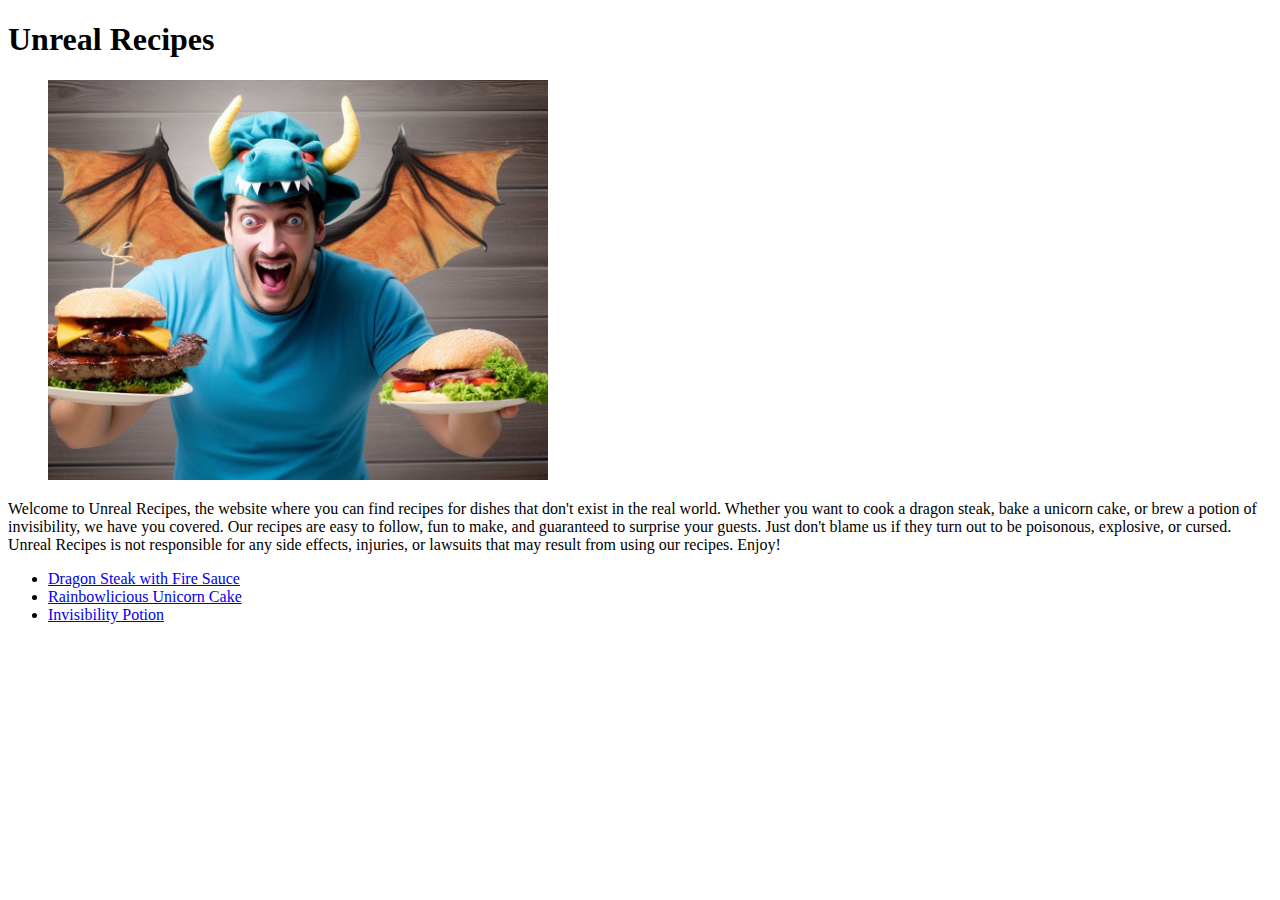
==== index.html @ 1d03efdb "Added three recipe pages: Dragon Steak with Fire Sauce, Invisibility Potion, and Rainbowlicious Unic" ====
<!DOCTYPE html>
<html lang="en">

<head>
    <meta charset="UTF-8">
    <meta name="viewport" content="width=device-width, initial-scale=1.0">
    <title>Unreal Recipes</title>
</head>

<body>
    <header>
        <h1>Unreal Recipes</h1>
    </header>
    <figure>
        <img width="500" height="400" src="./images/unreal-recipes.jpg"
            alt="A man in a dragon costume, holding two burgers">
    </figure>
    <section>
        <p>Welcome to Unreal Recipes, the website where you can find recipes for dishes that don't exist in the real
            world.
            Whether you want to cook a dragon steak, bake a unicorn cake, or brew a potion of invisibility, we have you
            covered. Our recipes are easy to follow, fun to make, and guaranteed to surprise your guests. Just don't
            blame us if they turn out to be poisonous, explosive, or cursed. Unreal Recipes is not responsible for any
            side effects, injuries, or lawsuits that may result from using our recipes. Enjoy!</p>
    </section>
    <nav>
        <ul>
            <li> <a href="./recipes/dragon-steak.html">Dragon Steak with Fire Sauce</a></li>
            <li> <a href="./recipes/unicorn-cake.html">Rainbowlicious Unicorn Cake</a></li>
            <li> <a href="./recipes/invisibility-potion.html">Invisibility Potion</a></li>
        </ul>
    </nav>
</body>

</html>
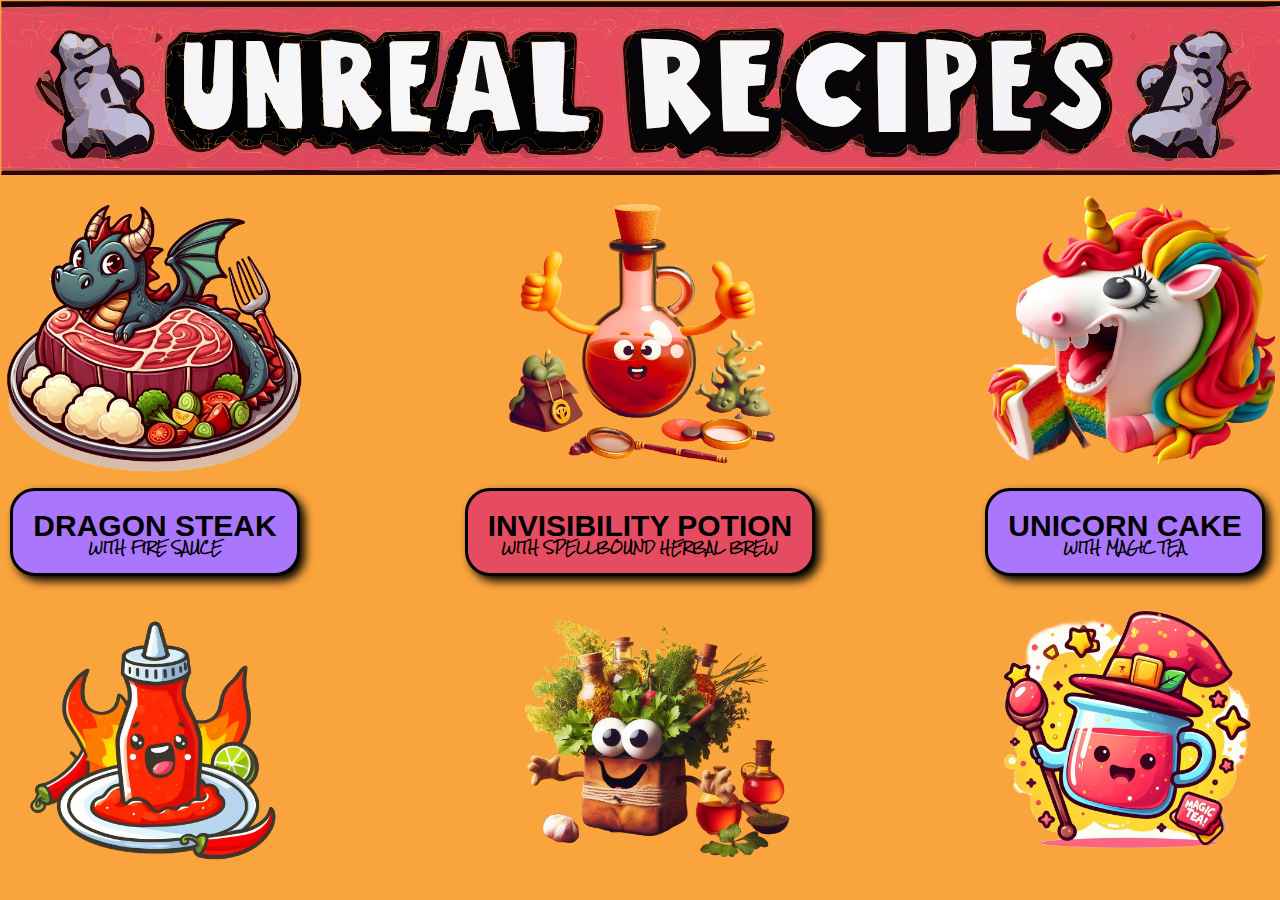
==== commit 3916e03d: "added styles, some new images and buttons to the index page." ====
--- a/index.html
+++ b/index.html
@@ -5,31 +5,48 @@
     <meta charset="UTF-8">
     <meta name="viewport" content="width=device-width, initial-scale=1.0">
     <title>Unreal Recipes</title>
+    <link rel="preconnect" href="https://fonts.googleapis.com">
+    <link rel="preconnect" href="https://fonts.gstatic.com" crossorigin>
+    <link href="https://fonts.googleapis.com/css2?family=Chewy&family=Rock+Salt&display=swap" rel="stylesheet">
+    <link rel="stylesheet" href="./styles.css">
 </head>
 
 <body>
     <header>
-        <h1>Unreal Recipes</h1>
+
+        <div class="heading-img-container">
+            <img class="heading-img" src="images/heading2.svg" alt="heading">
+
+        </div>
+
+
+
     </header>
-    <figure>
-        <img width="500" height="400" src="./images/unreal-recipes.jpg"
-            alt="A man in a dragon costume, holding two burgers">
-    </figure>
-    <section>
-        <p>Welcome to Unreal Recipes, the website where you can find recipes for dishes that don't exist in the real
-            world.
-            Whether you want to cook a dragon steak, bake a unicorn cake, or brew a potion of invisibility, we have you
-            covered. Our recipes are easy to follow, fun to make, and guaranteed to surprise your guests. Just don't
-            blame us if they turn out to be poisonous, explosive, or cursed. Unreal Recipes is not responsible for any
-            side effects, injuries, or lawsuits that may result from using our recipes. Enjoy!</p>
-    </section>
-    <nav>
-        <ul>
-            <li> <a href="./recipes/dragon-steak.html">Dragon Steak with Fire Sauce</a></li>
-            <li> <a href="./recipes/unicorn-cake.html">Rainbowlicious Unicorn Cake</a></li>
-            <li> <a href="./recipes/invisibility-potion.html">Invisibility Potion</a></li>
-        </ul>
-    </nav>
+
+    <div class="recipes-container">
+        <div class="recipe-container">
+            <img class="recipe-image" src="images/steak-f.png" alt="dragon">
+            <a class="button blue-button" href="./recipes/dragon-steak.html">Dragon Steak<br>
+                <div class="button-secondary-text">with fire sauce</div>
+            </a>
+            <img class="recipe-image" src="./images/sauce.png" alt="">
+        </div>
+        <div class="recipe-container">
+            <img class="recipe-image" src="./images/invisibility-potion.png" alt="invisibility potion">
+            <a class="button red-button" href="./recipes/invisibility-potion.html">Invisibility Potion<br>
+                <div class="button-secondary-text">with Spellbound Herbal Brew</div>
+            </a>
+            <img class="recipe-image" src="./images/magic-herbs.png" alt="magic herbs">
+        </div>
+        <div class="recipe-container">
+            <img class="recipe-image" src="./images/unicorn-cake.png" alt="unicorn cake">
+            <a class="button blue-button" href="./recipes/unicorn-cake.html">Unicorn Cake<br>
+                <div class="button-secondary-text">with magic tea</div>
+            </a>
+            <img class="recipe-image" src="images/magic-tea.png" alt="magic tea">
+        </div>
+    </div>
+
 </body>
 
 </html>--- a/styles.css
+++ b/styles.css
@@ -0,0 +1,105 @@
+/* reset css */
+html, body, div, span, applet, object, iframe,
+h1, h2, h3, h4, h5, h6, p, blockquote, pre,
+a, abbr, acronym, address, big, cite, code,
+del, dfn, em, img, ins, kbd, q, s, samp,
+small, strike, strong, sub, sup, tt, var,
+b, u, i, center,
+dl, dt, dd, ol, ul, li,
+fieldset, form, label, legend,
+table, caption, tbody, tfoot, thead, tr, th, td,
+article, aside, canvas, details, embed, 
+figure, figcaption, footer, header, hgroup, 
+menu, nav, output, ruby, section, summary,
+time, mark, audio, video {
+	margin: 0;
+	padding: 0;
+	border: 0;
+	font-size: 100%;
+	font: inherit;
+	vertical-align: baseline;
+}
+/* HTML5 display-role reset for older browsers */
+article, aside, details, figcaption, figure, 
+footer, header, hgroup, menu, nav, section {
+	display: block;
+}
+body {
+	line-height: 1;
+}
+ol, ul {
+	list-style: none;
+}
+blockquote, q {
+	quotes: none;
+}
+blockquote:before, blockquote:after,
+q:before, q:after {
+	content: '';
+	content: none;
+}
+table {
+	border-collapse: collapse;
+	border-spacing: 0;
+}
+/* end reset css */
+
+body {
+    background-color: #faa43d;
+}
+
+.heading-img {
+    height: auto;
+    width: 100%;
+}
+
+.recipes-container {
+    display: flex;
+    justify-content: space-between;
+}
+
+.recipe-container {
+    display: flex;
+    flex-direction: column;
+    align-items: center;
+}
+
+
+
+.button-secondary-text {
+    font-family: 'Rock Salt', Arial, Helvetica, sans-serif;
+    text-align: center;
+    font-size: 12px;
+}
+
+.recipe-image {
+    padding: 5px;
+    width: 300px;
+    height: auto;
+}
+
+
+.button {
+    text-decoration: none;
+    color: black;
+    border: 3px solid black;
+    font-weight: bold;
+    border-radius: 25px;
+    padding: 20px;
+    font-family: Chewy, Arial, sans-serif;
+    font-size: 30px;
+    height: auto;
+    text-transform: uppercase;
+    text-align: center;
+    box-shadow: 5px 5px 10px #000000;
+}
+
+.blue-button {
+
+    background-color: #aa76fc;
+
+}
+
+.red-button {
+    background-color: #e54c61;
+}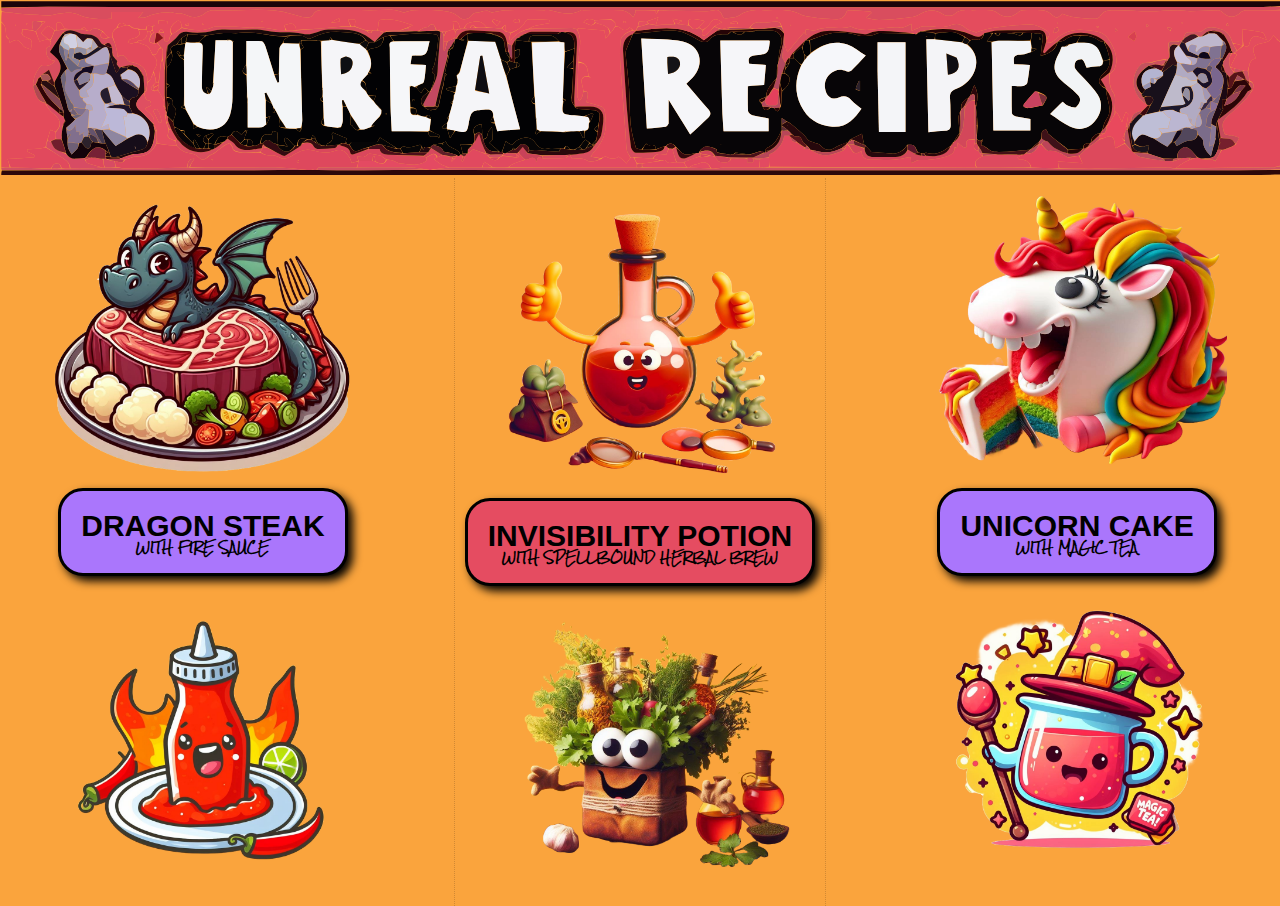
==== commit 9281b29e: "made some adjustments" ====
--- a/index.html
+++ b/index.html
@@ -31,7 +31,7 @@
             </a>
             <img class="recipe-image" src="./images/sauce.png" alt="">
         </div>
-        <div class="recipe-container">
+        <div class="recipe-container middle-container">
             <img class="recipe-image" src="./images/invisibility-potion.png" alt="invisibility potion">
             <a class="button red-button" href="./recipes/invisibility-potion.html">Invisibility Potion<br>
                 <div class="button-secondary-text">with Spellbound Herbal Brew</div>
--- a/styles.css
+++ b/styles.css
@@ -1,48 +1,193 @@
 /* reset css */
-html, body, div, span, applet, object, iframe,
-h1, h2, h3, h4, h5, h6, p, blockquote, pre,
-a, abbr, acronym, address, big, cite, code,
-del, dfn, em, img, ins, kbd, q, s, samp,
-small, strike, strong, sub, sup, tt, var,
-b, u, i, center,
-dl, dt, dd, ol, ul, li,
-fieldset, form, label, legend,
-table, caption, tbody, tfoot, thead, tr, th, td,
-article, aside, canvas, details, embed, 
-figure, figcaption, footer, header, hgroup, 
-menu, nav, output, ruby, section, summary,
-time, mark, audio, video {
-	margin: 0;
-	padding: 0;
-	border: 0;
-	font-size: 100%;
-	font: inherit;
-	vertical-align: baseline;
-}
+html,
+body,
+div,
+span,
+applet,
+object,
+iframe,
+h1,
+h2,
+h3,
+h4,
+h5,
+h6,
+p,
+blockquote,
+pre,
+a,
+abbr,
+acronym,
+address,
+big,
+cite,
+code,
+del,
+dfn,
+em,
+img,
+ins,
+kbd,
+q,
+s,
+samp,
+small,
+strike,
+strong,
+sub,
+sup,
+tt,
+var,
+b,
+u,
+i,
+center,
+dl,
+dt,
+dd,
+ul,
+li,
+fieldset,
+form,
+label,
+legend,
+table,
+caption,
+tbody,
+tfoot,
+thead,
+tr,
+th,
+td,
+article,
+aside,
+canvas,
+details,
+embed,
+figure,
+figcaption,
+footer,
+header,
+hgroup,
+menu,
+nav,
+output,
+ruby,
+section,
+summary,
+time,
+mark,
+audio,
+video {
+    margin: 0;
+    padding: 0;
+    border: 0;
+    font-size: 100%;
+    font: inherit;
+    vertical-align: baseline;
+}
+
 /* HTML5 display-role reset for older browsers */
-article, aside, details, figcaption, figure, 
-footer, header, hgroup, menu, nav, section {
-	display: block;
-}
+article,
+aside,
+details,
+figcaption,
+figure,
+footer,
+header,
+hgroup,
+menu,
+nav,
+section {
+    display: block;
+}
+
 body {
-	line-height: 1;
-}
-ol, ul {
-	list-style: none;
-}
-blockquote, q {
-	quotes: none;
-}
-blockquote:before, blockquote:after,
-q:before, q:after {
-	content: '';
-	content: none;
-}
+    line-height: 1;
+}
+
+
+ul {
+    list-style: none;
+}
+
+blockquote,
+q {
+    quotes: none;
+}
+
+blockquote:before,
+blockquote:after,
+q:before,
+q:after {
+    content: '';
+    content: none;
+}
+
 table {
-	border-collapse: collapse;
-	border-spacing: 0;
-}
+    border-collapse: collapse;
+    border-spacing: 0;
+}
+
 /* end reset css */
+.recipe-page-container {
+    display: flex;
+    align-items: center;
+    flex-wrap: nowrap;
+}
+
+.recipe-contents-container {
+    line-height: 150%;
+    padding: 5px;
+    display: flex;
+    flex-direction: column;
+}
+
+.ingredients-container {
+    padding: 10px;
+    border-left: black double;
+}
+
+.steps-container {
+    padding: 5px;
+    line-height: 150%;
+}
+
+h1 {
+
+    margin: 5px;
+    font-family: Chewy, Arial, sans-serif;
+    font-size: 36px;
+    color: #2c0768;
+
+}
+
+h2 {
+    font-family: 'Rock Salt', Arial, Helvetica, sans-serif;
+    font-size: 20px;
+    padding: 5px;
+}
+
+h3 {
+    font-family: 'Rock Salt', Arial, Helvetica, sans-serif;
+}
+
+p {
+    font-family: Nunito, Arial, Helvetica, sans-serif;
+    font-size: 20px;
+
+}
+
+li {
+    font-family: Nunito, Arial, Helvetica, sans-serif;
+    font-size: 18px;
+}
+
+.recipe-detail-image {
+    width: 500px;
+    height: 400px;
+    margin: 5px;
+}
 
 body {
     background-color: #faa43d;
@@ -55,13 +200,14 @@
 
 .recipes-container {
     display: flex;
-    justify-content: space-between;
+    justify-content: space-around;
 }
 
 .recipe-container {
     display: flex;
     flex-direction: column;
     align-items: center;
+
 }
 
 
@@ -77,6 +223,8 @@
     width: 300px;
     height: auto;
 }
+
+
 
 
 .button {
@@ -102,4 +250,11 @@
 
 .red-button {
     background-color: #e54c61;
+}
+
+.middle-container {
+    padding: 10px;
+    border-right: 1px dotted #0c0c0c2c;
+    border-left: 1px dotted #0c0c0c2c;
+
 }